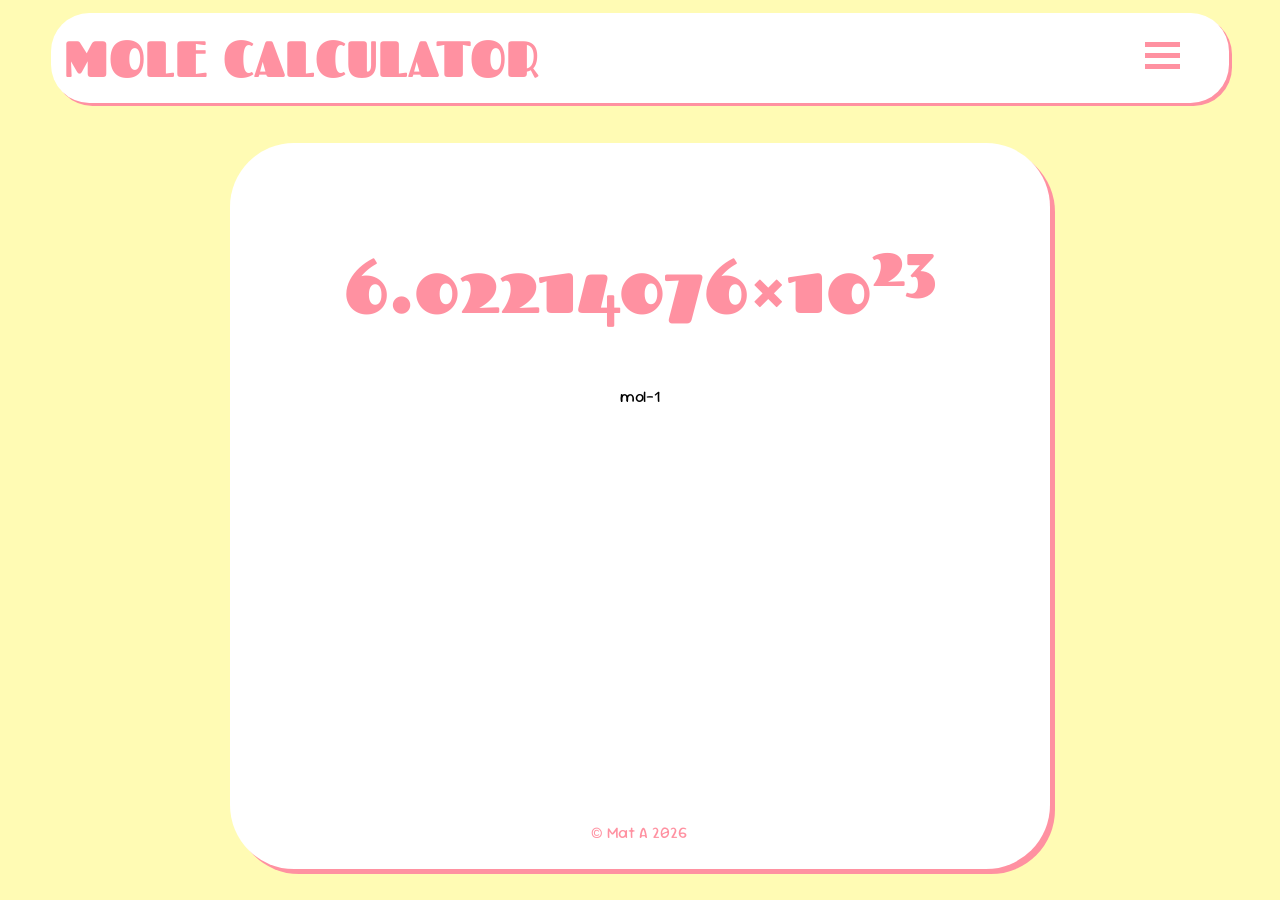
==== number.html @ 82c8cfaf "Create number.html" ====
<!DOCTYPE html>
<head>
    <title>Mole Calculator</title>
    <link rel="stylesheet" href="style.css">
    <meta name="viewport" content="width=device-width, initial-scale=1.0">
    <link rel="preconnect" href="https://fonts.googleapis.com">
    <link rel="preconnect" href="https://fonts.gstatic.com" crossorigin>
    <link href="https://fonts.googleapis.com/css2?family=Fascinate&display=swap" rel="stylesheet">
    <link href="https://fonts.googleapis.com/css2?family=Sour+Gummy:ital,wght@0,100..900;1,100..900&display=swap" rel="stylesheet">
    <meta charset="UTF-8">
</head>
    <link rel="stylesheet" href="style.css">

    <body>
        <div id="header">
            <a href="index.html">MOLE CALCULATOR</a>
            <div class="menuWrapper">
                <div class="menuBar" onclick="menu(this)">
                <div class="bar1"></div>
                <div class="bar2"></div>
                <div class="bar3"></div>
            </div>
            <div id="sidenav">
                <a href="index.html">Mole Calculator</a>
                <a href="tutorial.html">How To Calculate Moles</a>
                <a href="moles.html">What Are Moles?</a>
                <a href="stochio.html">Stochiometry</a>
                <a href="table.html">The Periodic Table</a>
                <a href="number.html">Avogadro's Number</a>
            </div>
        </div>
        </div>
        <div id="main">

            <h1 id="num">6.02214076×10<sup>23</sup></h1><p>mol−1</p>
        
            
            <div id="footer">
                <p>© Mat A 2026</p>
            </div>
        </div>
        
        <script src="script.js"></script>
    </body>
</html>
---- style.css ----
body {
    background-color: #fffbb4;
    justify-content: center;
    display: flex;
    align-items: center;
    flex-direction: column;
}

h1 {
    font-family: Fascinate;
    font-size: 4vw;
    color: #ff91a1;
    text-decoration: none;
}

a {
    font-family: Fascinate;
    font-size: 4vw;
    color: #ff91a1;
    text-decoration: none;

}

h2 {
    font-family: Fascinate;
    font-size: 3vw;
    color: #ff91a1;
    text-decoration: underline #ff91a1;
}

label {
    font-family: Sour Gummy;
    font-size: 1.25vw;
    color: #ff91a1;
}


#main {
    margin-top: 15vh;
    width: 60vw;
    height: 75vh;
    background-color: white;
    border-radius: 5vw;
    padding: 2vw;
    text-align: center;
    box-shadow: 5px 5px #ff91a1;
    position: relative;
}

#header {
    width: 90vw;
    height: 10vh;
    background-color: white;
    display: flex;
    justify-content: space-between; /* Move menuBar to the right */
    align-items: center;
    padding-left: 1vw;
    padding-right: 1vw;
    border-radius: 3vw;
    box-shadow: 3px 3px #ff91a1;
    position: fixed;
    top: 1vw;
    z-index: 30;
}

#header h1 {
    padding-left: 1.5vw;
}

.menuBar {
      display: inline-block;
      cursor: pointer;
      position: relative;
      z-index: 2;
      padding: 10px;
}

.bar1, .bar2, .bar3 {
      width: 35px;
      height: 5px;
      transition: 0.4s;
      background-color: #ff91a1;
      margin: 6px 0;
      margin-right: 2vw;
}


.change .bar1 {
      transform: translate(0, 11px) rotate(-45deg);
}

.change .bar2 {
      opacity: 0;
}

.change .bar3 {
      transform: translate(0, -11px) rotate(45deg);
      background-color: #ff91a1;
}

#sidenav {
    display: none;
    position: absolute;
    top: 100%;
    right: 0;
    background-color: #ffffff;
    min-width: 200px;
    border-radius: 10px;
    box-shadow: 0px 8px 16px #ff91a1;
    padding: 10px 0;
    z-index: 45;
}

#sidenav a {
    display: block;
    padding: 10px 15px;
    text-decoration: none;
    font-size: 1.5vw;
    font-family: Sour Gummy;
    color: #ff91a1;
}

#sidenav a:hover {
    background-color: #fffbb4;
}

.menuWrapper {
    position: relative;
}


button {
    background-color: white;
    border: solid #ff91a1;
    border-radius: 1vw;
    font-family: Fascinate;
    font-size: 1.75vw;
    color: #ff91a1;
}

button:hover {
    cursor: pointer;
}

.blank {
    background-color: white;
    color: white;
    border-color: white;
    border-radius: 1vw;
    font-family: Fascinate;
    font-size: 1vw;
}

.mode.active {
    background-color: #fffbb4;
}

input::placeholder {
    color: #aaa;
}

hr {
    height: 3px;
    border-width: 0;
    color:#fffbb4;
    background-color:#ff91a1
}

p {
    font-family: Sour Gummy;
    font-size: 1.25vw;
}

input {
    font-family: Sour Gummy;
    font-size: 1vw;
    padding: 5px;
    border: 2px solid #ff91a1;
    border-radius: 15px;
}

input:focus {
    outline: none;
    box-shadow: 0 0 5px #ff91a1;
}

#footer {
    position: absolute;
    bottom: 10px;
    left: 44%;
    color: #ff91a1;
}


#moleB {
    position: absolute;
    bottom: 10px;
    right: 25px;
    width: 15vw;
    z-index: 45;
}

#moleT {
    position: absolute;
    top: 10px;
    left: 20px;
    width: 10vw;
    z-index: 45;
}

#num {
    font-size: 6vw;
}
---- style.css ----
body {
    background-color: #fffbb4;
    justify-content: center;
    display: flex;
    align-items: center;
    flex-direction: column;
}

h1 {
    font-family: Fascinate;
    font-size: 4vw;
    color: #ff91a1;
    text-decoration: none;
}

a {
    font-family: Fascinate;
    font-size: 4vw;
    color: #ff91a1;
    text-decoration: none;

}

h2 {
    font-family: Fascinate;
    font-size: 3vw;
    color: #ff91a1;
    text-decoration: underline #ff91a1;
}

label {
    font-family: Sour Gummy;
    font-size: 1.25vw;
    color: #ff91a1;
}


#main {
    margin-top: 15vh;
    width: 60vw;
    height: 75vh;
    background-color: white;
    border-radius: 5vw;
    padding: 2vw;
    text-align: center;
    box-shadow: 5px 5px #ff91a1;
    position: relative;
}

#header {
    width: 90vw;
    height: 10vh;
    background-color: white;
    display: flex;
    justify-content: space-between; /* Move menuBar to the right */
    align-items: center;
    padding-left: 1vw;
    padding-right: 1vw;
    border-radius: 3vw;
    box-shadow: 3px 3px #ff91a1;
    position: fixed;
    top: 1vw;
    z-index: 30;
}

#header h1 {
    padding-left: 1.5vw;
}

.menuBar {
      display: inline-block;
      cursor: pointer;
      position: relative;
      z-index: 2;
      padding: 10px;
}

.bar1, .bar2, .bar3 {
      width: 35px;
      height: 5px;
      transition: 0.4s;
      background-color: #ff91a1;
      margin: 6px 0;
      margin-right: 2vw;
}


.change .bar1 {
      transform: translate(0, 11px) rotate(-45deg);
}

.change .bar2 {
      opacity: 0;
}

.change .bar3 {
      transform: translate(0, -11px) rotate(45deg);
      background-color: #ff91a1;
}

#sidenav {
    display: none;
    position: absolute;
    top: 100%;
    right: 0;
    background-color: #ffffff;
    min-width: 200px;
    border-radius: 10px;
    box-shadow: 0px 8px 16px #ff91a1;
    padding: 10px 0;
    z-index: 45;
}

#sidenav a {
    display: block;
    padding: 10px 15px;
    text-decoration: none;
    font-size: 1.5vw;
    font-family: Sour Gummy;
    color: #ff91a1;
}

#sidenav a:hover {
    background-color: #fffbb4;
}

.menuWrapper {
    position: relative;
}


button {
    background-color: white;
    border: solid #ff91a1;
    border-radius: 1vw;
    font-family: Fascinate;
    font-size: 1.75vw;
    color: #ff91a1;
}

button:hover {
    cursor: pointer;
}

.blank {
    background-color: white;
    color: white;
    border-color: white;
    border-radius: 1vw;
    font-family: Fascinate;
    font-size: 1vw;
}

.mode.active {
    background-color: #fffbb4;
}

input::placeholder {
    color: #aaa;
}

hr {
    height: 3px;
    border-width: 0;
    color:#fffbb4;
    background-color:#ff91a1
}

p {
    font-family: Sour Gummy;
    font-size: 1.25vw;
}

input {
    font-family: Sour Gummy;
    font-size: 1vw;
    padding: 5px;
    border: 2px solid #ff91a1;
    border-radius: 15px;
}

input:focus {
    outline: none;
    box-shadow: 0 0 5px #ff91a1;
}

#footer {
    position: absolute;
    bottom: 10px;
    left: 44%;
    color: #ff91a1;
}


#moleB {
    position: absolute;
    bottom: 10px;
    right: 25px;
    width: 15vw;
    z-index: 45;
}

#moleT {
    position: absolute;
    top: 10px;
    left: 20px;
    width: 10vw;
    z-index: 45;
}

#num {
    font-size: 6vw;
}
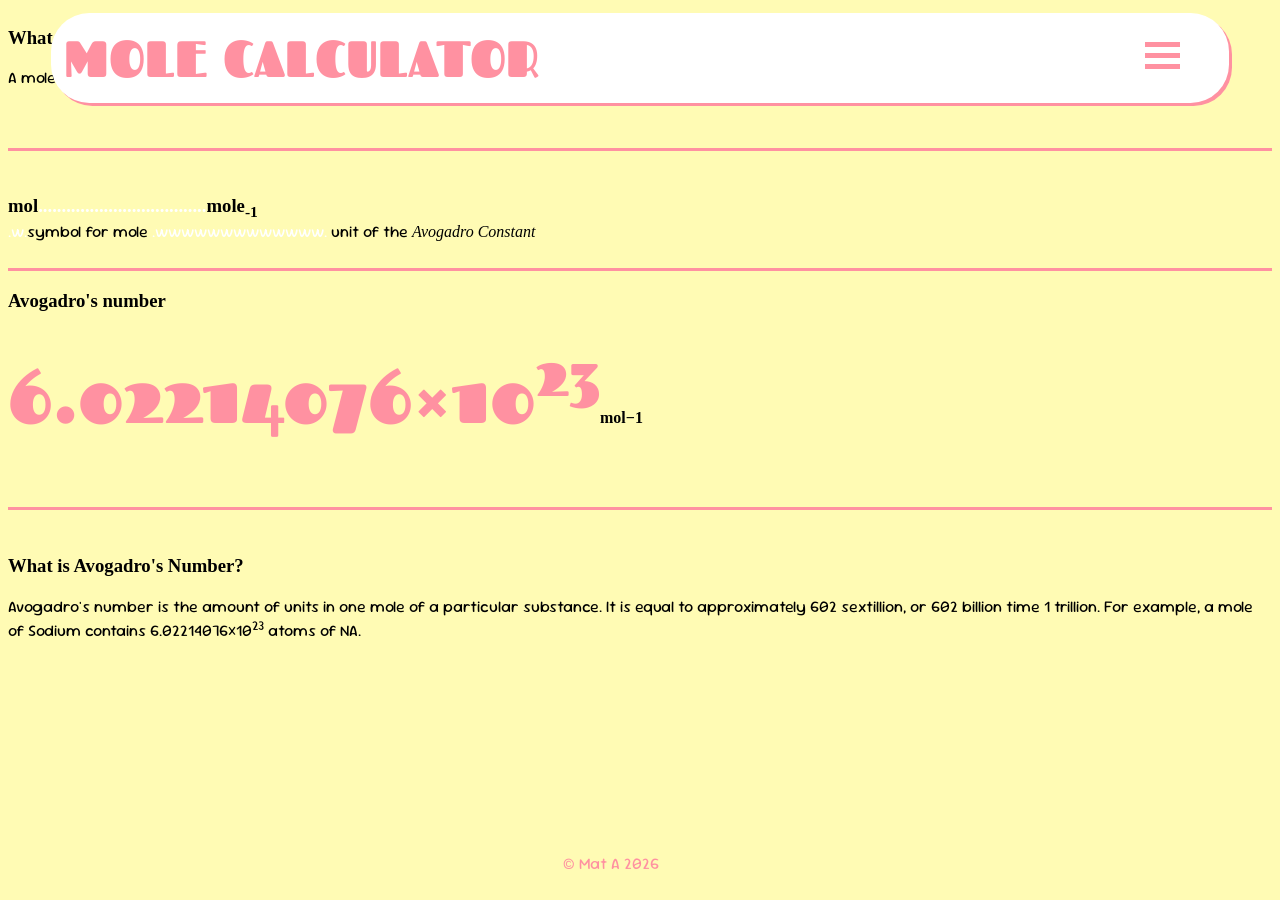
==== commit 0828de6e: "Update number.html #5" ====
--- a/number.html
+++ b/number.html
@@ -30,9 +30,30 @@
             </div>
         </div>
         </div>
-        <div id="main">
+        <div class="main" id="avo">
 
-            <h1 id="num">6.02214076×10<sup>23</sup></h1><p>mol−1</p>
+            <h3 class="u">What are Moles?</h3>
+            <p>A mole is a unit of measurement typically used to measure atoms, molecules, ions and other particles. One mole is equal to the Avogadro number (see below). </p>
+
+            <br><br>
+            <hr>
+            <br><br>
+            <h3 style='display:inline'>mol</h3><h3 style='display:inline; color: white;'>....................................</h3><h3 style='display:inline'>mole<sub>-1</sub></h3>
+            <br>
+            <p style='display:inline; color: white;'>.w.</p><p style="display: inline;">symbol for mole</p> <p style='display:inline; color: white;'>.wwwwwwwwwwwww.</p> <p style='display:inline'>unit of the <i>Avogadro Constant</i></p>
+
+            <br><br>
+            <hr>
+
+            <h3 class="u"">Avogadro's number</h3>
+            <h1 id="num" style='display:inline'>6.02214076×10<sup>23</sup></h1><h4 style='display:inline'>mol−1</h4>
+
+            <br><br><br><br>
+            <hr>
+            <br>
+
+            <h3>What is Avogadro's Number?</h3>
+            <p>Avogadro's number is the amount of units in one mole of a particular substance. It is equal to approximately 602 sextillion, or 602 billion time 1 trillion. For example, a mole of Sodium contains 6.02214076×10<sup>23</sup> atoms of NA.</p>
         
             
             <div id="footer">
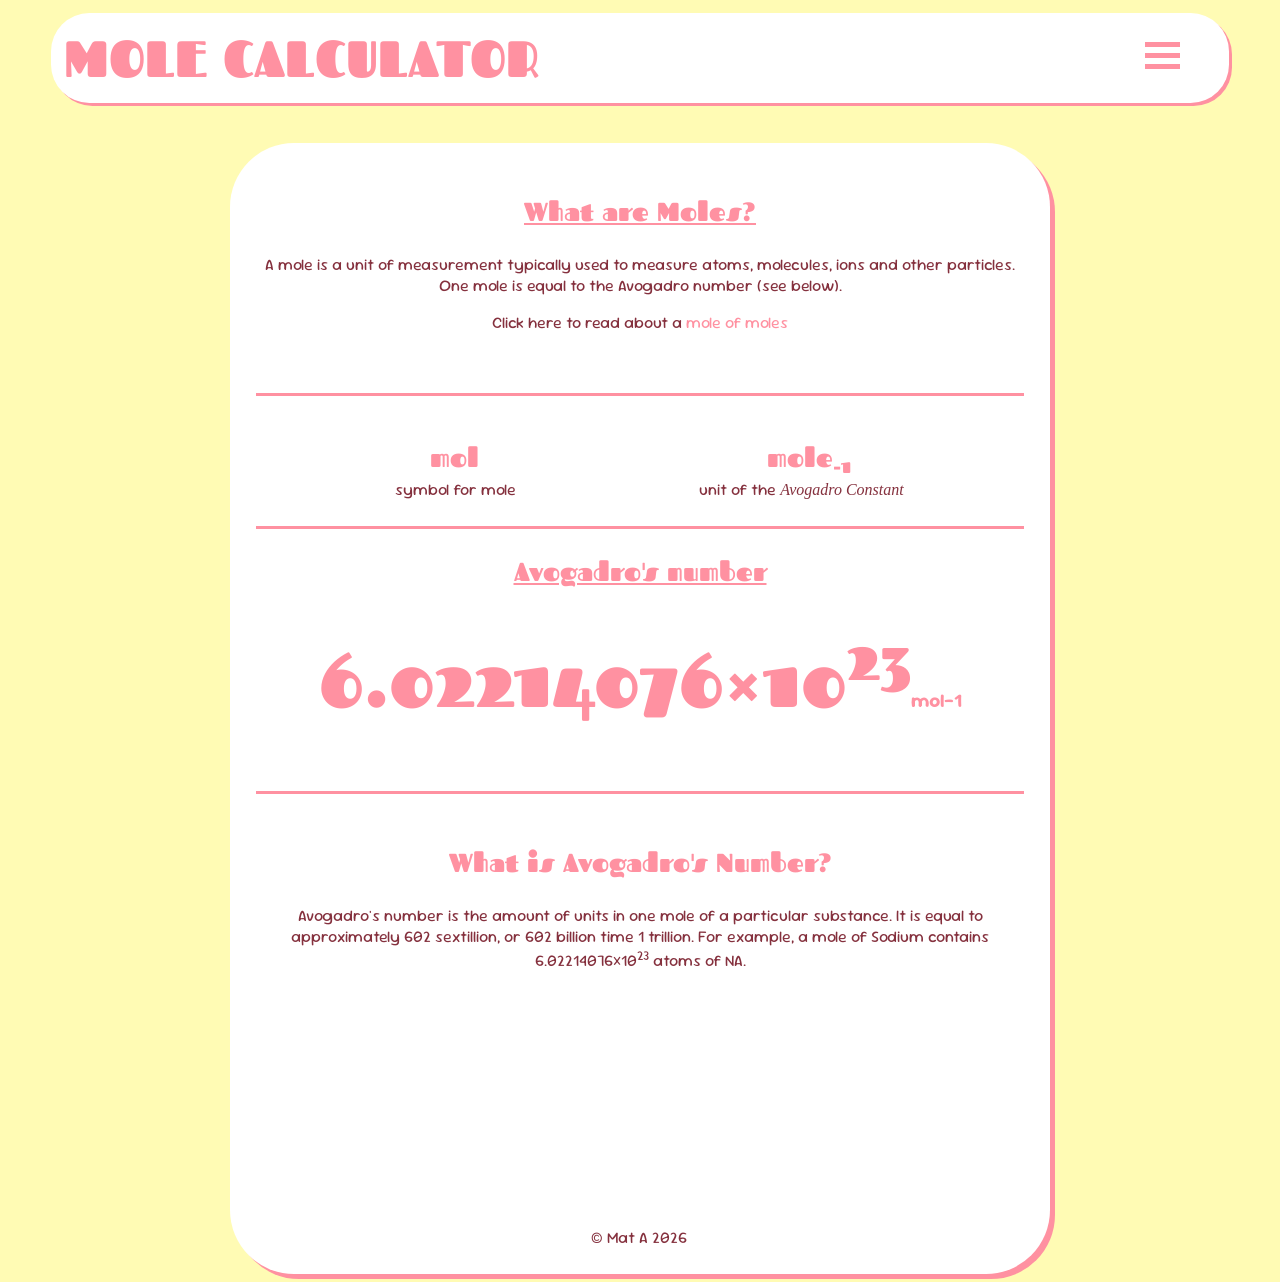
==== commit 8c256d70: "Update number.html #6" ====
--- a/number.html
+++ b/number.html
@@ -12,6 +12,8 @@
     <link rel="stylesheet" href="style.css">
 
     <body>
+
+        <div id="hider"></div>
         <div id="header">
             <a href="index.html">MOLE CALCULATOR</a>
             <div class="menuWrapper">
@@ -23,10 +25,9 @@
             <div id="sidenav">
                 <a href="index.html">Mole Calculator</a>
                 <a href="tutorial.html">How To Calculate Moles</a>
-                <a href="moles.html">What Are Moles?</a>
+                <a href="number.html">What Are Moles?</a>
                 <a href="stochio.html">Stochiometry</a>
                 <a href="table.html">The Periodic Table</a>
-                <a href="number.html">Avogadro's Number</a>
             </div>
         </div>
         </div>
@@ -34,6 +35,7 @@
 
             <h3 class="u">What are Moles?</h3>
             <p>A mole is a unit of measurement typically used to measure atoms, molecules, ions and other particles. One mole is equal to the Avogadro number (see below). </p>
+            <p>Click here to read about a <a href="https://what-if.xkcd.com/4/" style="font-family: Sour Gummy; font-size: 1.25vw;">mole of moles</a></p>
 
             <br><br>
             <hr>
--- a/style.css
+++ b/style.css
@@ -25,7 +25,6 @@
     font-family: Fascinate;
     font-size: 3vw;
     color: #ff91a1;
-    text-decoration: underline #ff91a1;
 }
 
 label {
@@ -35,16 +34,23 @@
 }
 
 
-#main {
+.main {
     margin-top: 15vh;
     width: 60vw;
-    height: 75vh;
     background-color: white;
     border-radius: 5vw;
     padding: 2vw;
     text-align: center;
     box-shadow: 5px 5px #ff91a1;
     position: relative;
+}
+
+#home {
+    height: 75vh;
+}
+
+#avo {
+    height: 120vh;
 }
 
 #header {
@@ -169,6 +175,7 @@
 p {
     font-family: Sour Gummy;
     font-size: 1.25vw;
+    color: #85313e;
 }
 
 input {
@@ -211,3 +218,21 @@
 #num {
     font-size: 6vw;
 }
+
+.u {
+    text-decoration: underline #ff91a1;
+}
+
+h3 {
+    font-family: Fascinate;
+    font-size: 2vw;
+    color: #ff91a1;
+}
+
+
+
+h4 {
+    font-family: Sour Gummy;
+    font-size: 1.5vw;
+    color: #ff91a1;
+}
--- a/style.css
+++ b/style.css
@@ -25,7 +25,6 @@
     font-family: Fascinate;
     font-size: 3vw;
     color: #ff91a1;
-    text-decoration: underline #ff91a1;
 }
 
 label {
@@ -35,16 +34,23 @@
 }
 
 
-#main {
+.main {
     margin-top: 15vh;
     width: 60vw;
-    height: 75vh;
     background-color: white;
     border-radius: 5vw;
     padding: 2vw;
     text-align: center;
     box-shadow: 5px 5px #ff91a1;
     position: relative;
+}
+
+#home {
+    height: 75vh;
+}
+
+#avo {
+    height: 120vh;
 }
 
 #header {
@@ -169,6 +175,7 @@
 p {
     font-family: Sour Gummy;
     font-size: 1.25vw;
+    color: #85313e;
 }
 
 input {
@@ -211,3 +218,21 @@
 #num {
     font-size: 6vw;
 }
+
+.u {
+    text-decoration: underline #ff91a1;
+}
+
+h3 {
+    font-family: Fascinate;
+    font-size: 2vw;
+    color: #ff91a1;
+}
+
+
+
+h4 {
+    font-family: Sour Gummy;
+    font-size: 1.5vw;
+    color: #ff91a1;
+}
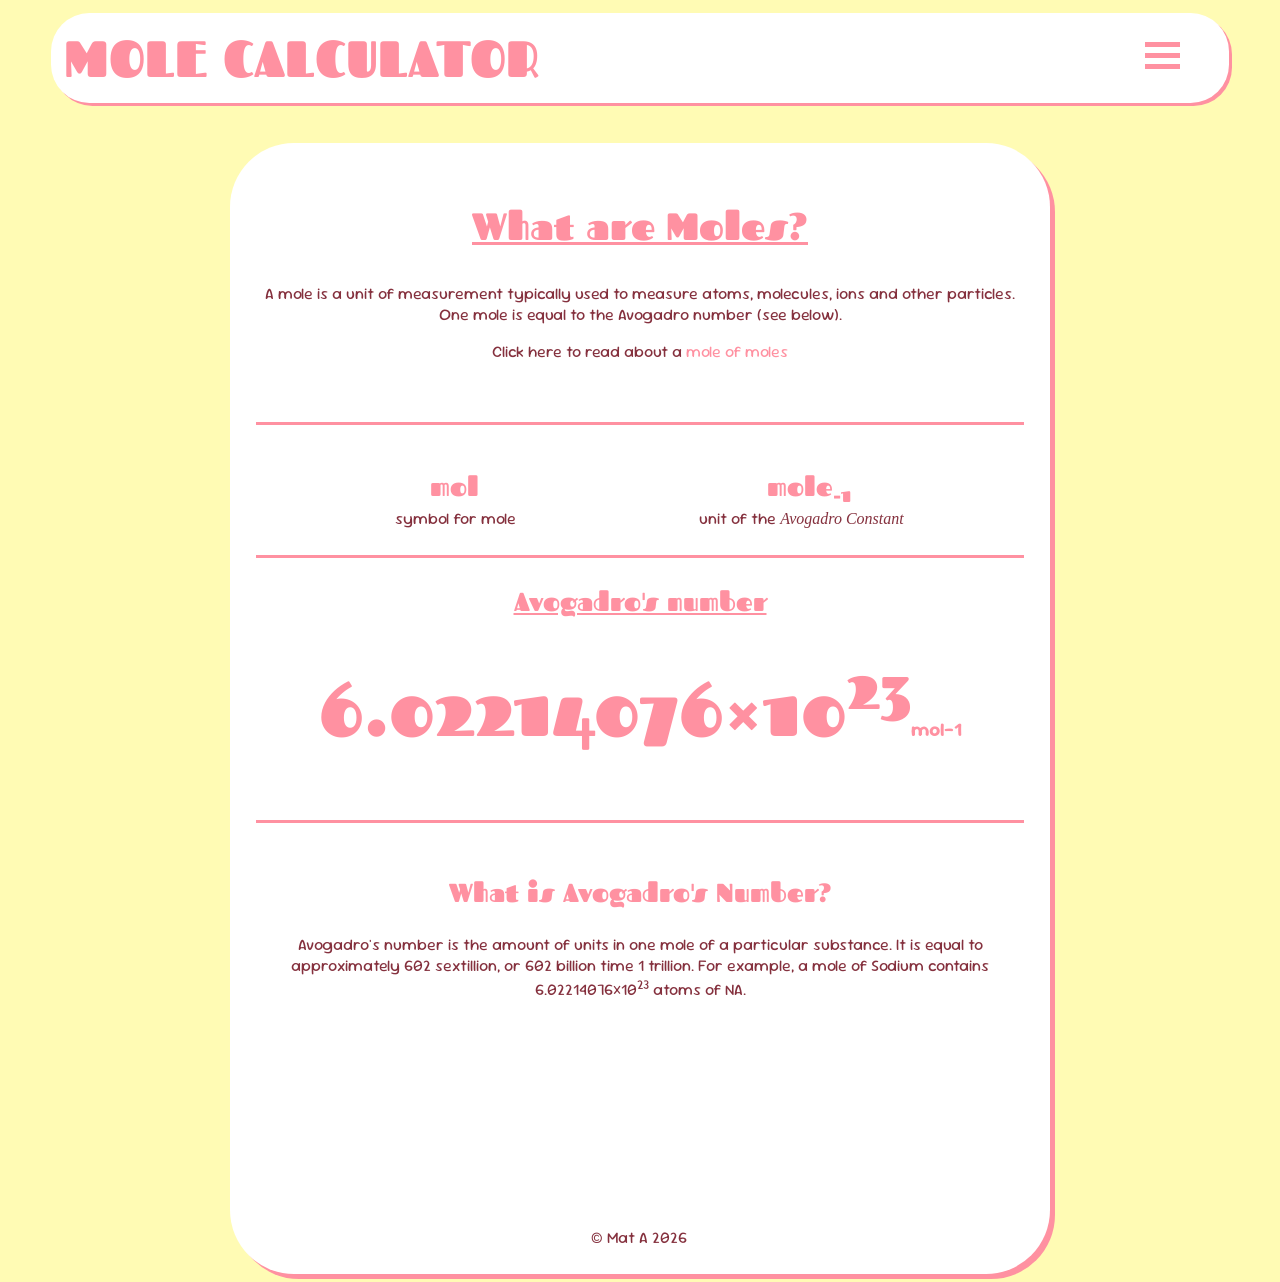
==== commit 973ba6e5: "Update number.html #7" ====
--- a/number.html
+++ b/number.html
@@ -33,7 +33,7 @@
         </div>
         <div class="main" id="avo">
 
-            <h3 class="u">What are Moles?</h3>
+            <h2 class="u">What are Moles?</h2>
             <p>A mole is a unit of measurement typically used to measure atoms, molecules, ions and other particles. One mole is equal to the Avogadro number (see below). </p>
             <p>Click here to read about a <a href="https://what-if.xkcd.com/4/" style="font-family: Sour Gummy; font-size: 1.25vw;">mole of moles</a></p>
 
--- a/style.css
+++ b/style.css
@@ -51,6 +51,15 @@
 
 #avo {
     height: 120vh;
+}
+
+#table {
+    width: 80vw;
+    height: 90vw;
+}
+
+#stochio {
+    height: 115vh;
 }
 
 #header {
@@ -236,3 +245,19 @@
     font-size: 1.5vw;
     color: #ff91a1;
 }
+
+
+#hider {
+    width: 100%;
+    height: 10vh;
+    top: 0;
+    background-color: #fffbb4;
+    z-index: 20;
+    position: fixed;
+    display: flex;
+}
+
+#table {
+    width: 80vw;
+    height: auto;
+}
--- a/style.css
+++ b/style.css
@@ -51,6 +51,15 @@
 
 #avo {
     height: 120vh;
+}
+
+#table {
+    width: 80vw;
+    height: 90vw;
+}
+
+#stochio {
+    height: 115vh;
 }
 
 #header {
@@ -236,3 +245,19 @@
     font-size: 1.5vw;
     color: #ff91a1;
 }
+
+
+#hider {
+    width: 100%;
+    height: 10vh;
+    top: 0;
+    background-color: #fffbb4;
+    z-index: 20;
+    position: fixed;
+    display: flex;
+}
+
+#table {
+    width: 80vw;
+    height: auto;
+}
